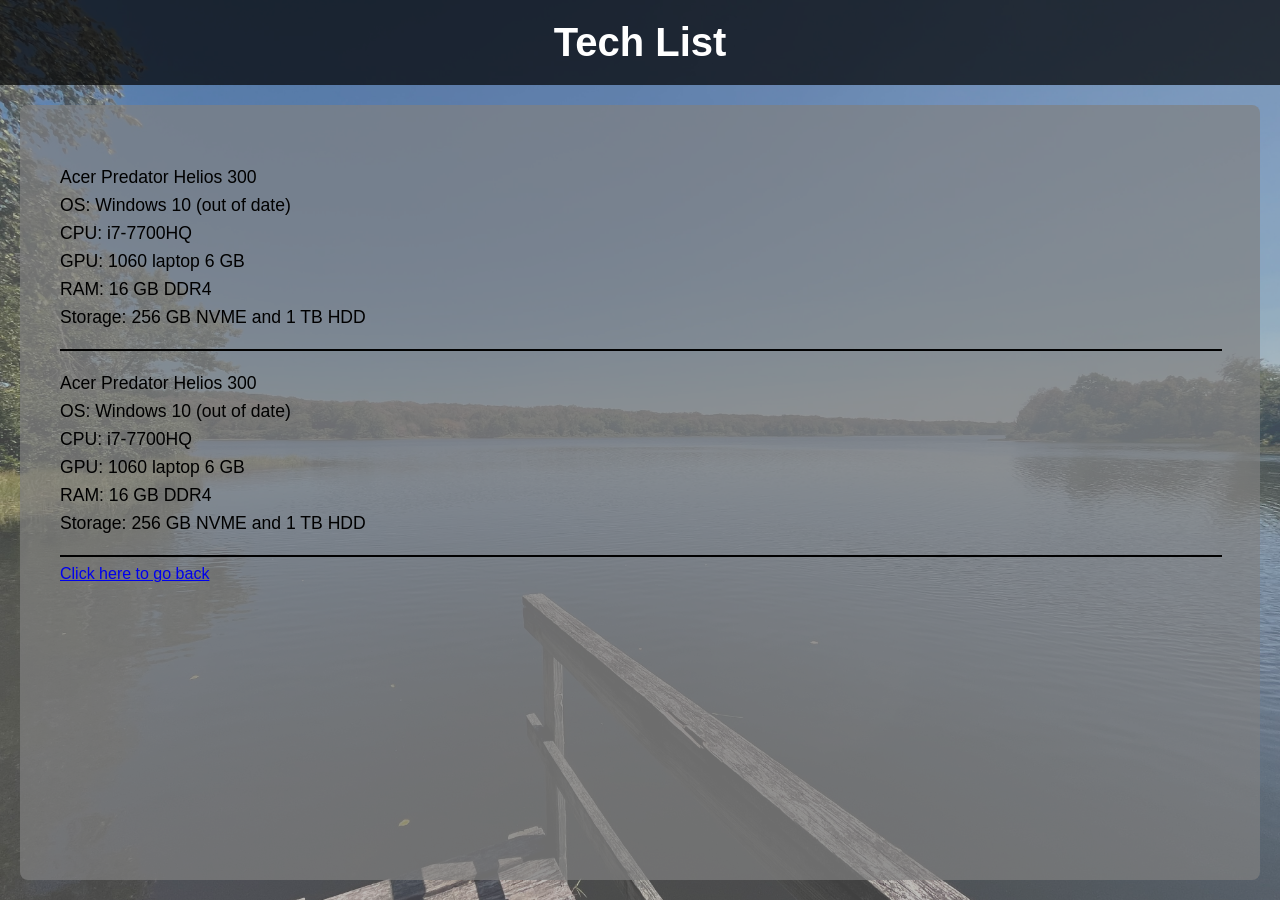
==== techlist.html @ c44698c7 "Reformat tech list for better readability" ====
<!DOCTYPE html>
<html>
<head>
    <meta charset="UTF-8">
    <title>rockos site of fun - tech</title>
    <link rel="stylesheet" href="css/style.css">
</head>
<body>
    <div class="grey-tint"></div>
    
    <div class="content">
        <header class="header">
            <h1>Tech List</h1>
        </header>
        
        <main class="body-area">
            <p>Acer Predator Helios 300<br>
                OS: Windows 10 (out of date)<br>
                CPU: i7-7700HQ<br>
                GPU: 1060 laptop 6 GB<br>
                RAM: 16 GB DDR4<br>
                Storage: 256 GB NVME and 1 TB HDD</p>
            <hr width="100%" size="2" color="black" noshade>
            <p>Acer Predator Helios 300<br>
                OS: Windows 10 (out of date)<br>
                CPU: i7-7700HQ<br>
                GPU: 1060 laptop 6 GB<br>
                RAM: 16 GB DDR4<br>
                Storage: 256 GB NVME and 1 TB HDD</p>
            <hr width="100%" size="2" color="black" noshade>



            
            <a href="https://rocko1029.github.io">Click here to go back</a>
        </main>
    </div>
</body>
</html>
---- css/style.css ----
/* Reset default styles */
html, body {
    margin: 0;
    padding: 0;
    font-family: Arial, sans-serif;
    height: 100%;
}

/* Background image for body */
body {
    background-image: url('../images/background.jpeg');
    background-size: cover;
    background-repeat: no-repeat;
    background-attachment: fixed;
}

/* Grey tint overlay */
.grey-tint {
    position: fixed;
    top: 0;
    left: 0;
    width: 100%;
    height: 100%;
    background-color: rgba(128, 128, 128, 0.5);
    z-index: 1;
    pointer-events: none;
}

/* Content area */
.content {
    position: relative;
    z-index: 2;
    min-height: 100vh;
    display: flex;
    flex-direction: column;
}

/* Header styling */
.header {
    background-color: rgba(0, 0, 0, 0.7);
    color: white;
    padding: 20px;
    text-align: center;
}

.header h1 {
    margin: 0;
    font-size: 2.5em;
}

/* Body content area */
.body-area {
    background-color: rgba(128, 128, 128, 0.7);
    padding: 40px;
    margin: 20px;
    border-radius: 8px;
    flex: 1;
    overflow-y: auto;
}

.body-area p {
    color: black;
    font-size: 1.1em;
    line-height: 1.6;
}
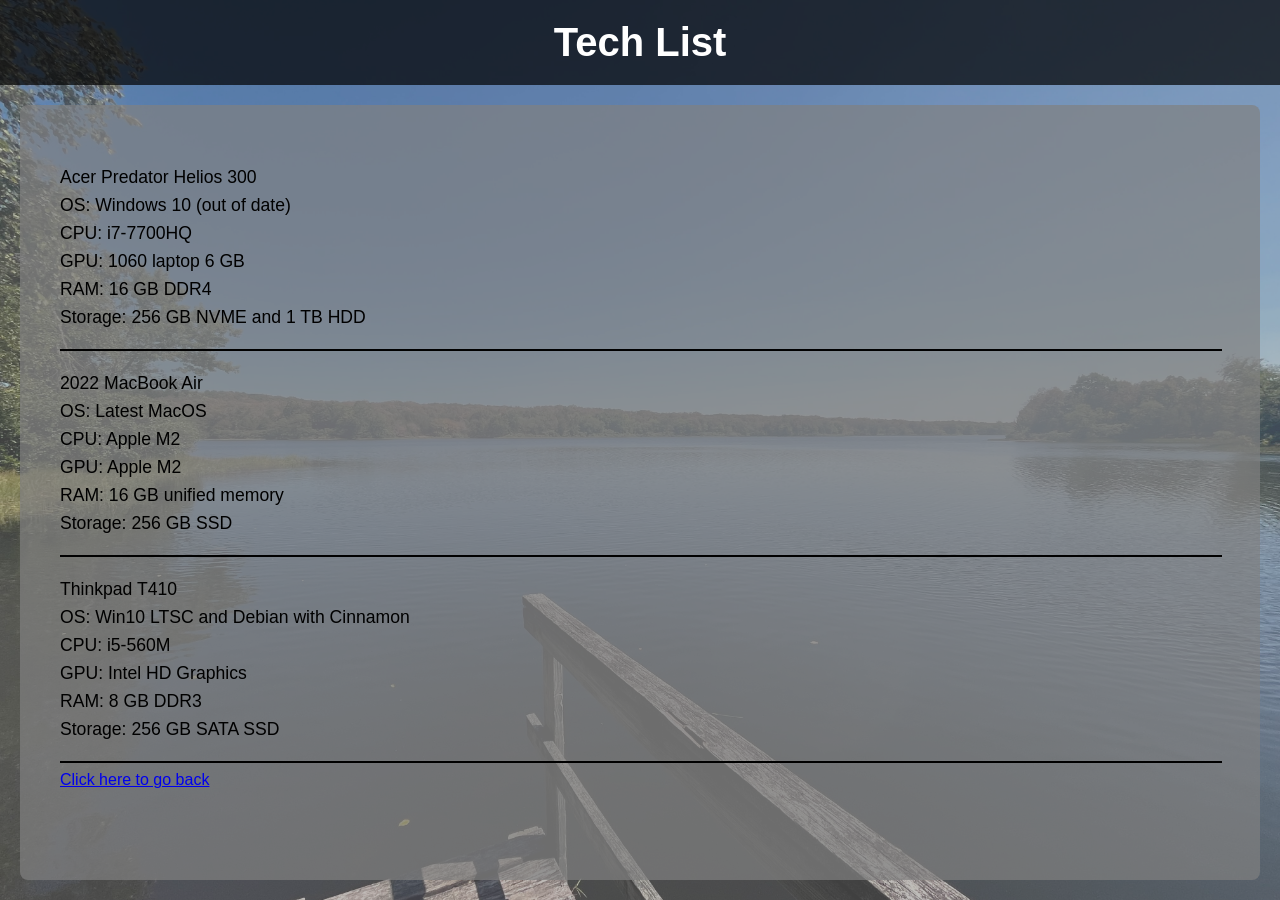
==== commit b6f5cc02: "Replace Acer Predator with MacBook Air and Thinkpad T410" ====
--- a/techlist.html
+++ b/techlist.html
@@ -21,17 +21,22 @@
                 RAM: 16 GB DDR4<br>
                 Storage: 256 GB NVME and 1 TB HDD</p>
             <hr width="100%" size="2" color="black" noshade>
-            <p>Acer Predator Helios 300<br>
-                OS: Windows 10 (out of date)<br>
-                CPU: i7-7700HQ<br>
-                GPU: 1060 laptop 6 GB<br>
-                RAM: 16 GB DDR4<br>
-                Storage: 256 GB NVME and 1 TB HDD</p>
+            <p>2022 MacBook Air<br>
+                OS: Latest MacOS<br>
+                CPU: Apple M2<br>
+                GPU: Apple M2<br>
+                RAM: 16 GB unified memory<br>
+                Storage: 256 GB SSD</p>
+            <hr width="100%" size="2" color="black" noshade>
+            <p>Thinkpad T410<br>
+                OS: Win10 LTSC and Debian with Cinnamon<br>
+                CPU: i5-560M<br>
+                GPU: Intel HD Graphics<br>
+                RAM: 8 GB DDR3<br>
+                Storage: 256 GB SATA SSD</p>
             <hr width="100%" size="2" color="black" noshade>
 
 
-
-            
             <a href="https://rocko1029.github.io">Click here to go back</a>
         </main>
     </div>
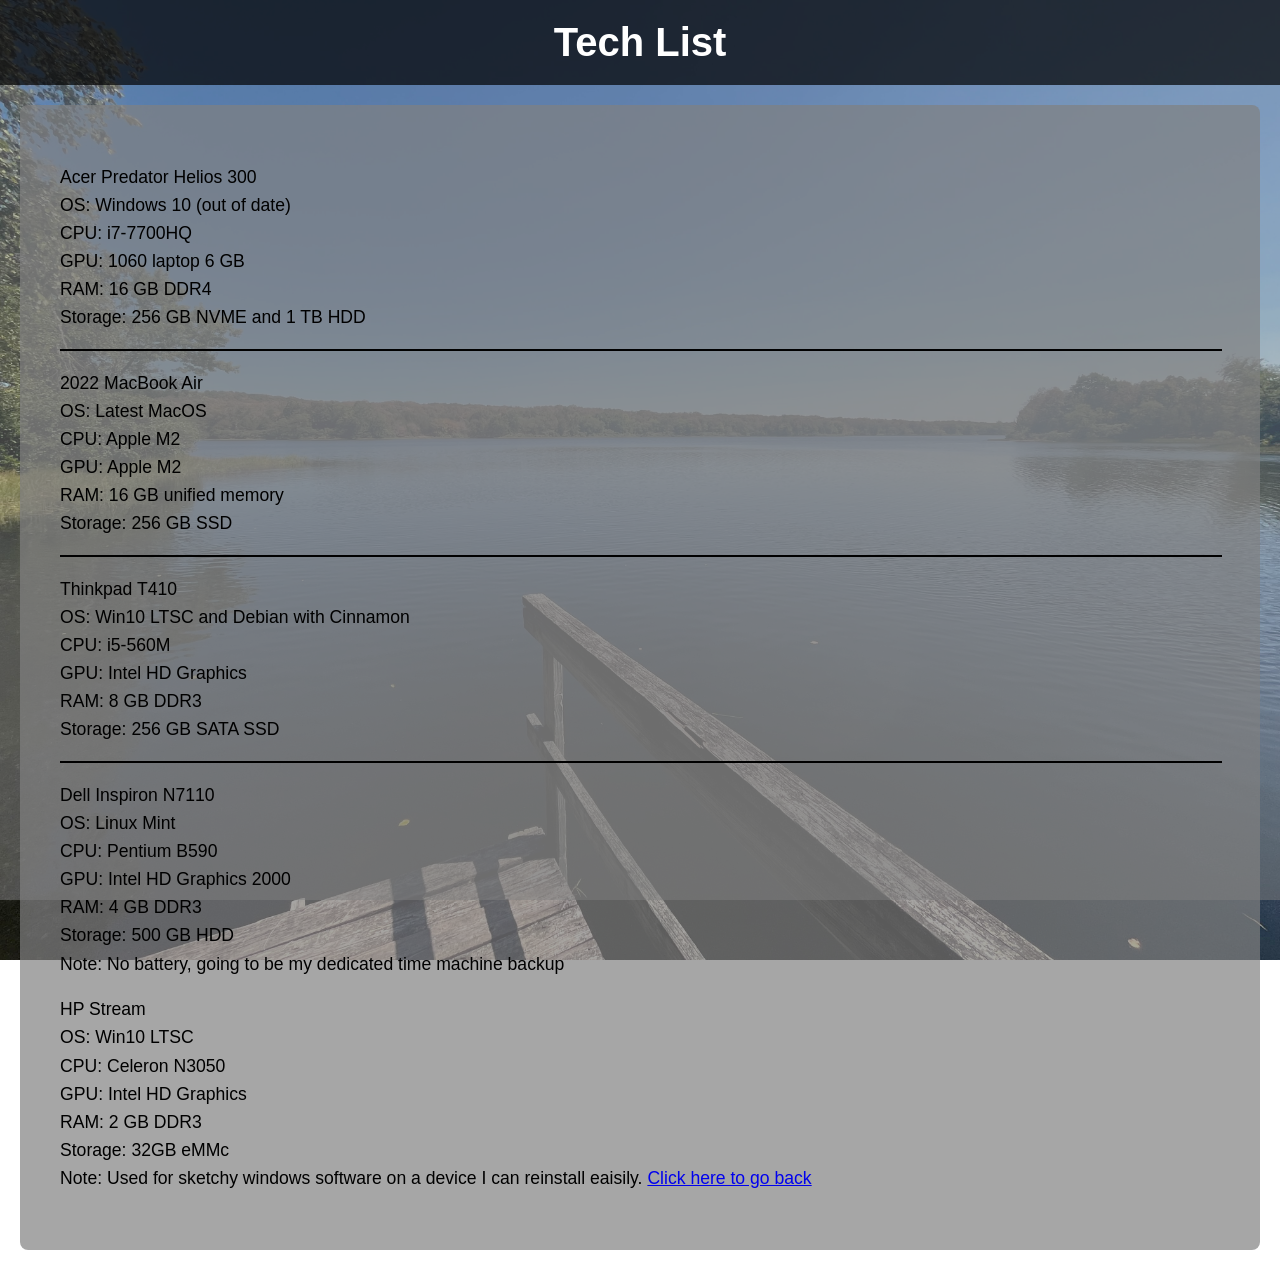
==== commit df201f9a: "Update techlist.html" ====
--- a/techlist.html
+++ b/techlist.html
@@ -35,8 +35,20 @@
                 RAM: 8 GB DDR3<br>
                 Storage: 256 GB SATA SSD</p>
             <hr width="100%" size="2" color="black" noshade>
-
-
+            <p>Dell Inspiron N7110<br>
+                OS: Linux Mint<br>
+                CPU: Pentium B590<br>
+                GPU: Intel HD Graphics 2000<br>
+                RAM: 4 GB DDR3<br>
+                Storage: 500 GB HDD<br>
+                Note: No battery, going to be my dedicated time machine backup</p>
+            <p>HP Stream<br>
+                OS: Win10 LTSC<br>
+                CPU: Celeron N3050<br>
+                GPU: Intel HD Graphics<br>
+                RAM: 2 GB DDR3<br>
+                Storage: 32GB eMMc<br>
+                Note: Used for sketchy windows software on a device I can reinstall eaisily.
             <a href="https://rocko1029.github.io">Click here to go back</a>
         </main>
     </div>
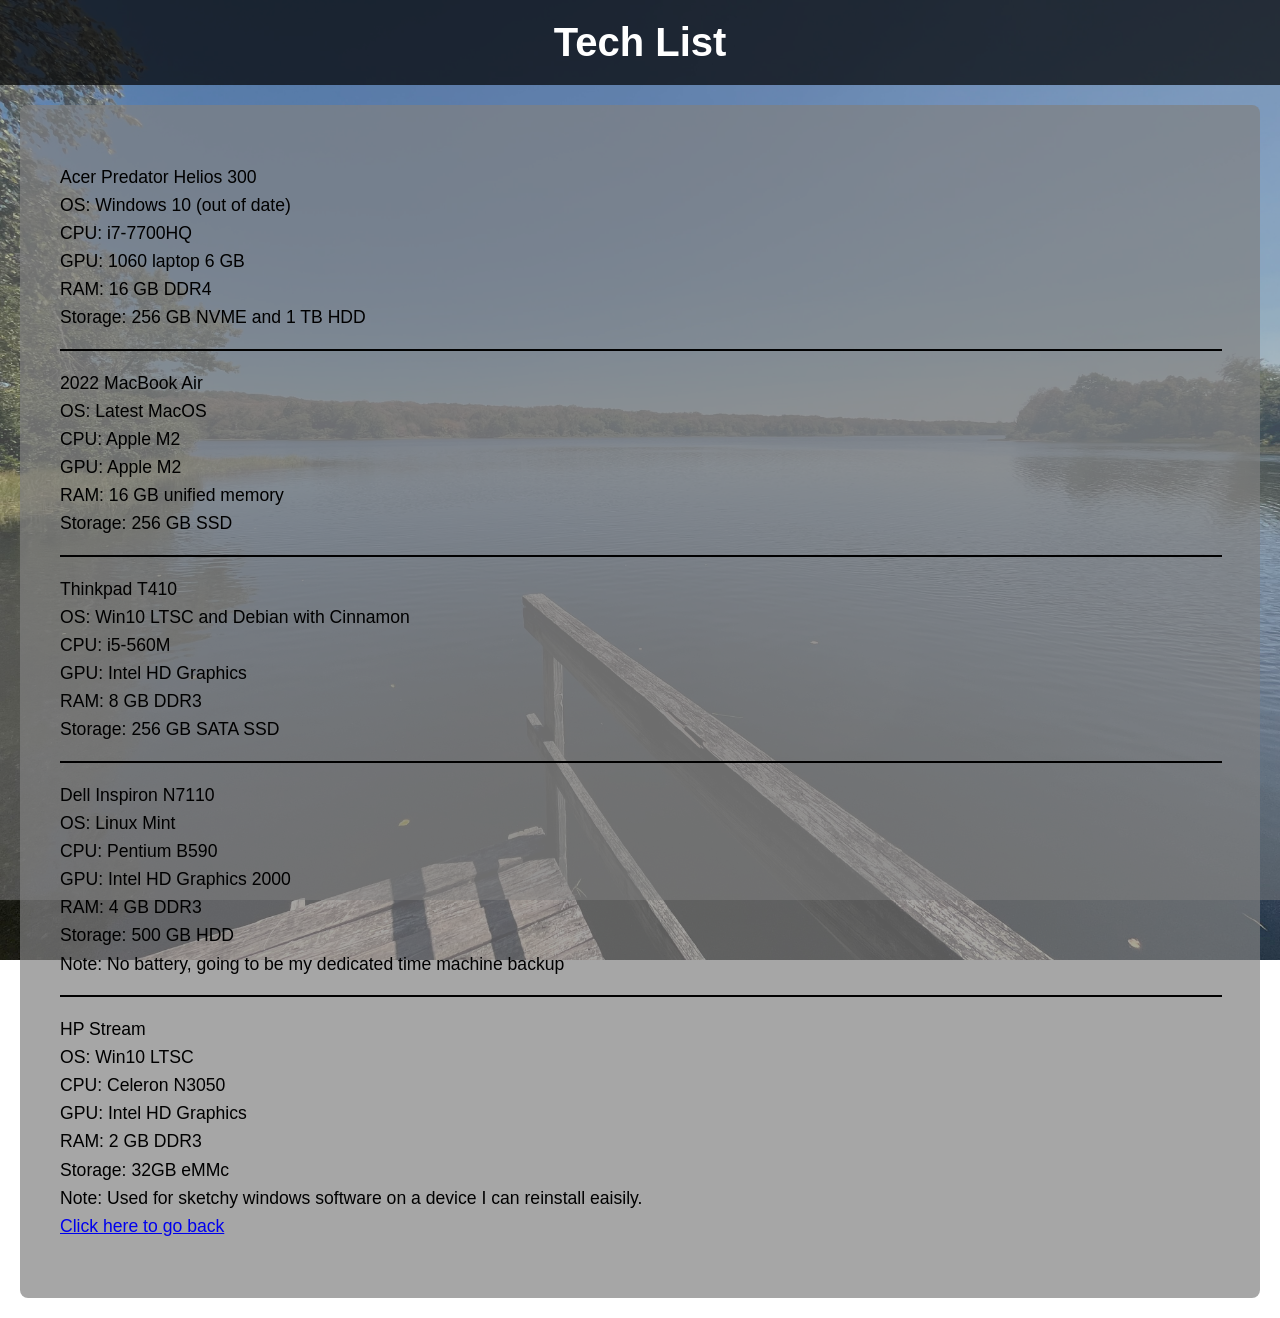
==== commit ac810dab: "Update techlist.html" ====
--- a/techlist.html
+++ b/techlist.html
@@ -42,13 +42,14 @@
                 RAM: 4 GB DDR3<br>
                 Storage: 500 GB HDD<br>
                 Note: No battery, going to be my dedicated time machine backup</p>
+            <hr width="100%" size="2" color="black" noshade>
             <p>HP Stream<br>
                 OS: Win10 LTSC<br>
                 CPU: Celeron N3050<br>
                 GPU: Intel HD Graphics<br>
                 RAM: 2 GB DDR3<br>
                 Storage: 32GB eMMc<br>
-                Note: Used for sketchy windows software on a device I can reinstall eaisily.
+                Note: Used for sketchy windows software on a device I can reinstall eaisily.<br>
             <a href="https://rocko1029.github.io">Click here to go back</a>
         </main>
     </div>
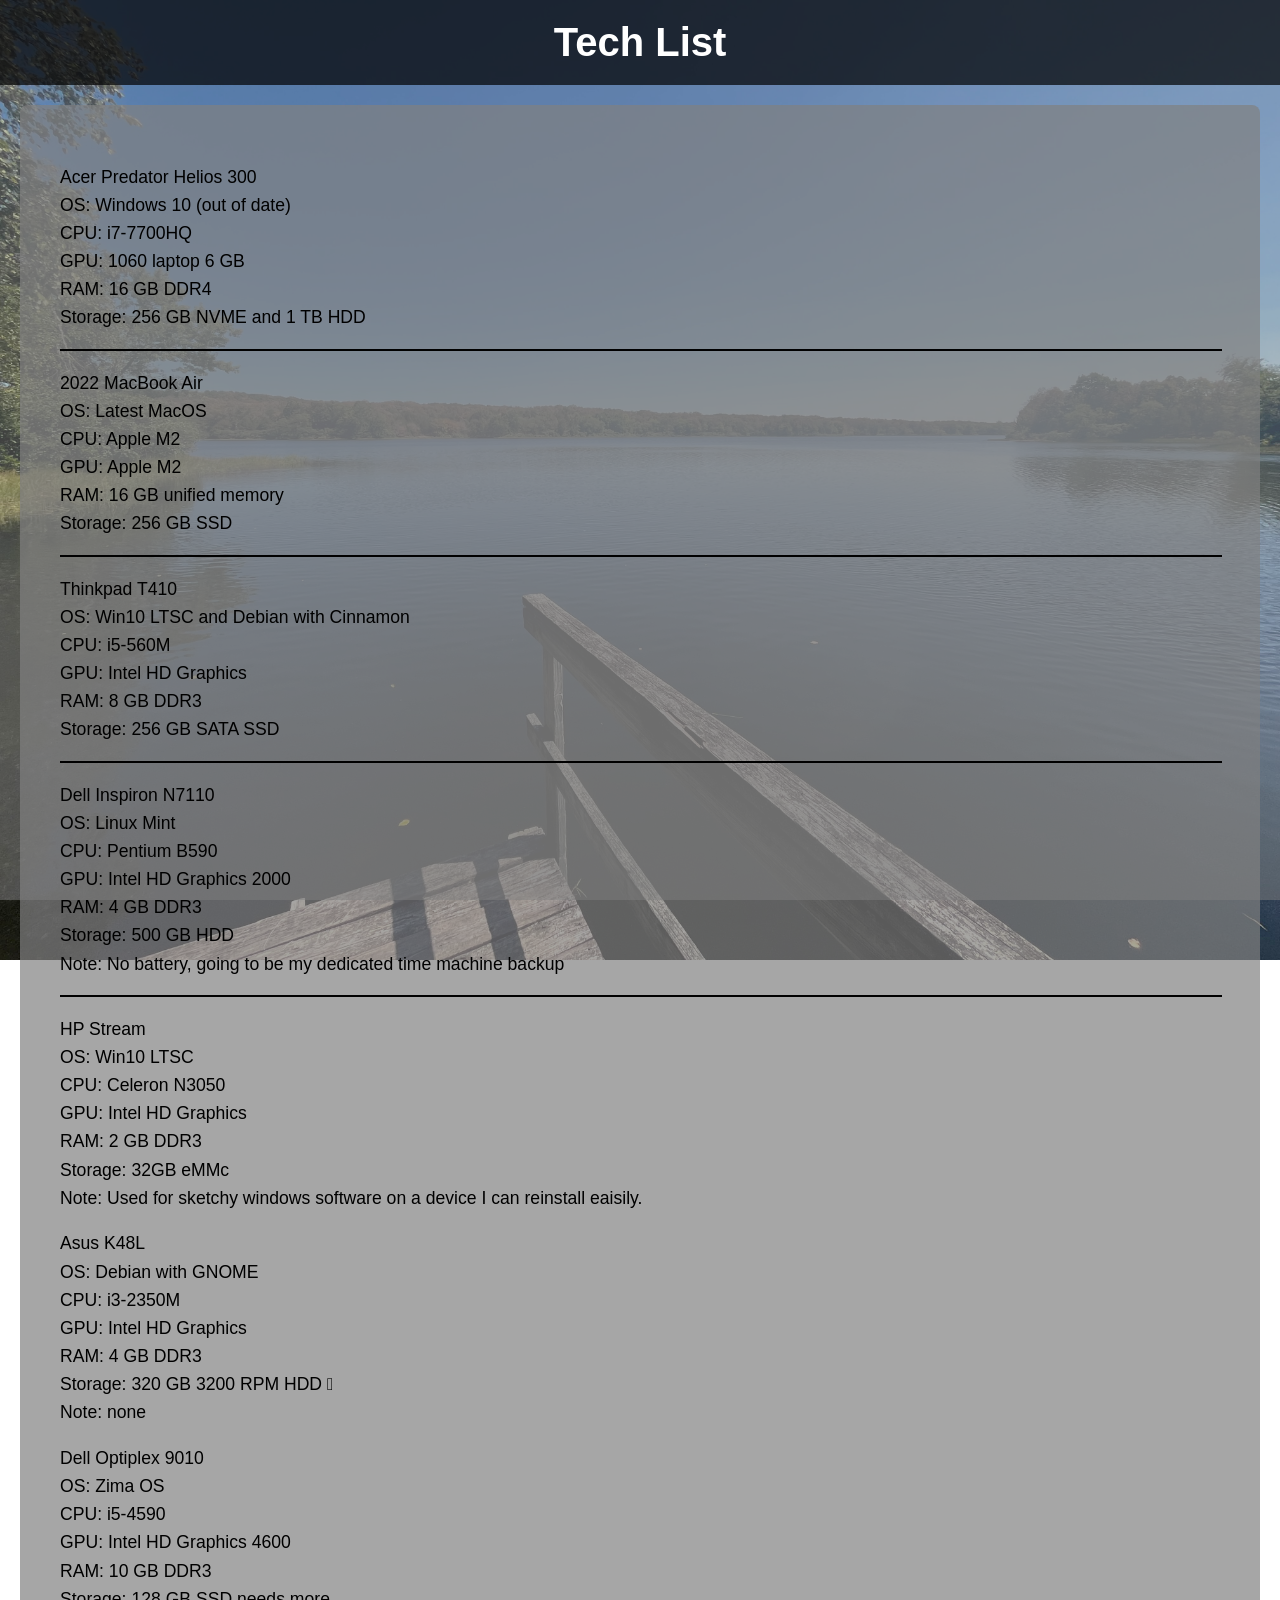
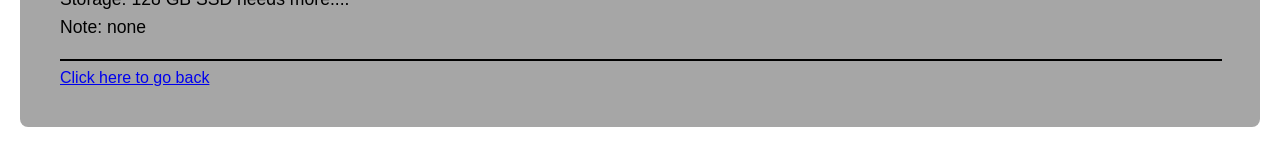
==== commit 71895240: "Add specifications for new devices in techlist.html" ====
--- a/techlist.html
+++ b/techlist.html
@@ -50,6 +50,21 @@
                 RAM: 2 GB DDR3<br>
                 Storage: 32GB eMMc<br>
                 Note: Used for sketchy windows software on a device I can reinstall eaisily.<br>
+             <p>Asus K48L<br>
+                OS: Debian with GNOME<br>
+                CPU: i3-2350M<br>
+                GPU: Intel HD Graphics<br>
+                RAM: 4 GB DDR3<br>
+                Storage: 320 GB 3200 RPM HDD 🫩<br>
+                Note: none</p>
+            <p>Dell Optiplex 9010<br>
+                OS: Zima OS<br>
+                CPU: i5-4590<br>
+                GPU: Intel HD Graphics 4600<br>
+                RAM: 10 GB DDR3<br>
+                Storage: 128 GB SSD needs more....<br>
+                Note: none</p>
+            <hr width="100%" size="2" color="black" noshade>                
             <a href="https://rocko1029.github.io">Click here to go back</a>
         </main>
     </div>
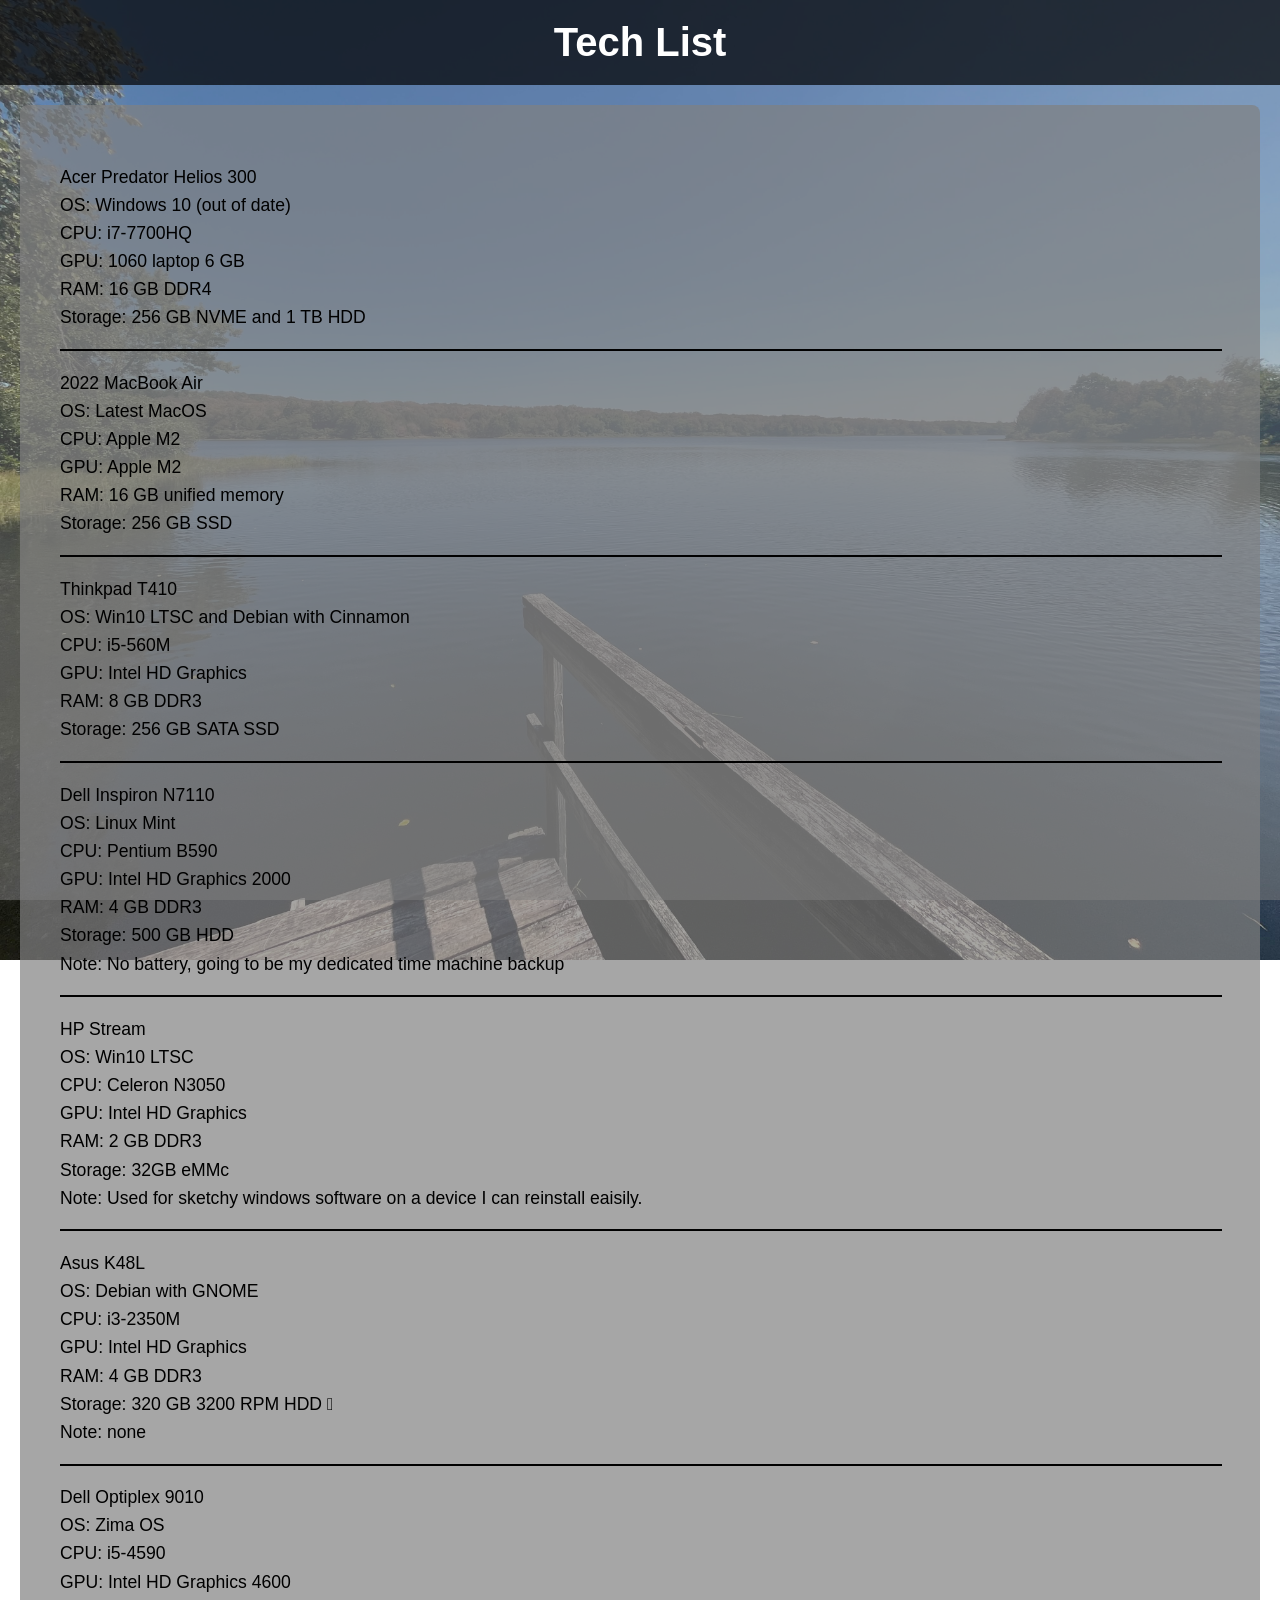
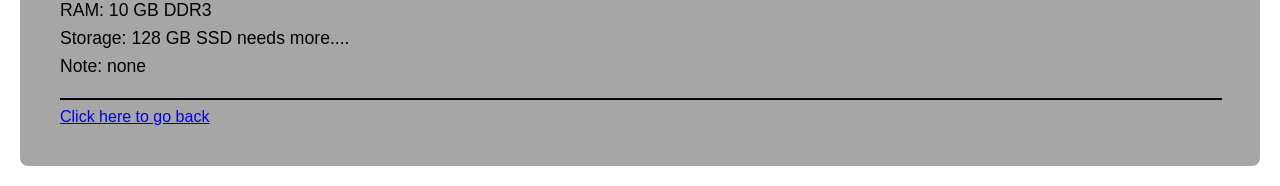
==== commit 883eba1e: "Add hardware details for Asus K48L and Dell Optiplex 9010" ====
--- a/techlist.html
+++ b/techlist.html
@@ -50,6 +50,7 @@
                 RAM: 2 GB DDR3<br>
                 Storage: 32GB eMMc<br>
                 Note: Used for sketchy windows software on a device I can reinstall eaisily.<br>
+            <hr width="100%" size="2" color="black" noshade>
              <p>Asus K48L<br>
                 OS: Debian with GNOME<br>
                 CPU: i3-2350M<br>
@@ -57,6 +58,7 @@
                 RAM: 4 GB DDR3<br>
                 Storage: 320 GB 3200 RPM HDD 🫩<br>
                 Note: none</p>
+            <hr width="100%" size="2" color="black" noshade>
             <p>Dell Optiplex 9010<br>
                 OS: Zima OS<br>
                 CPU: i5-4590<br>
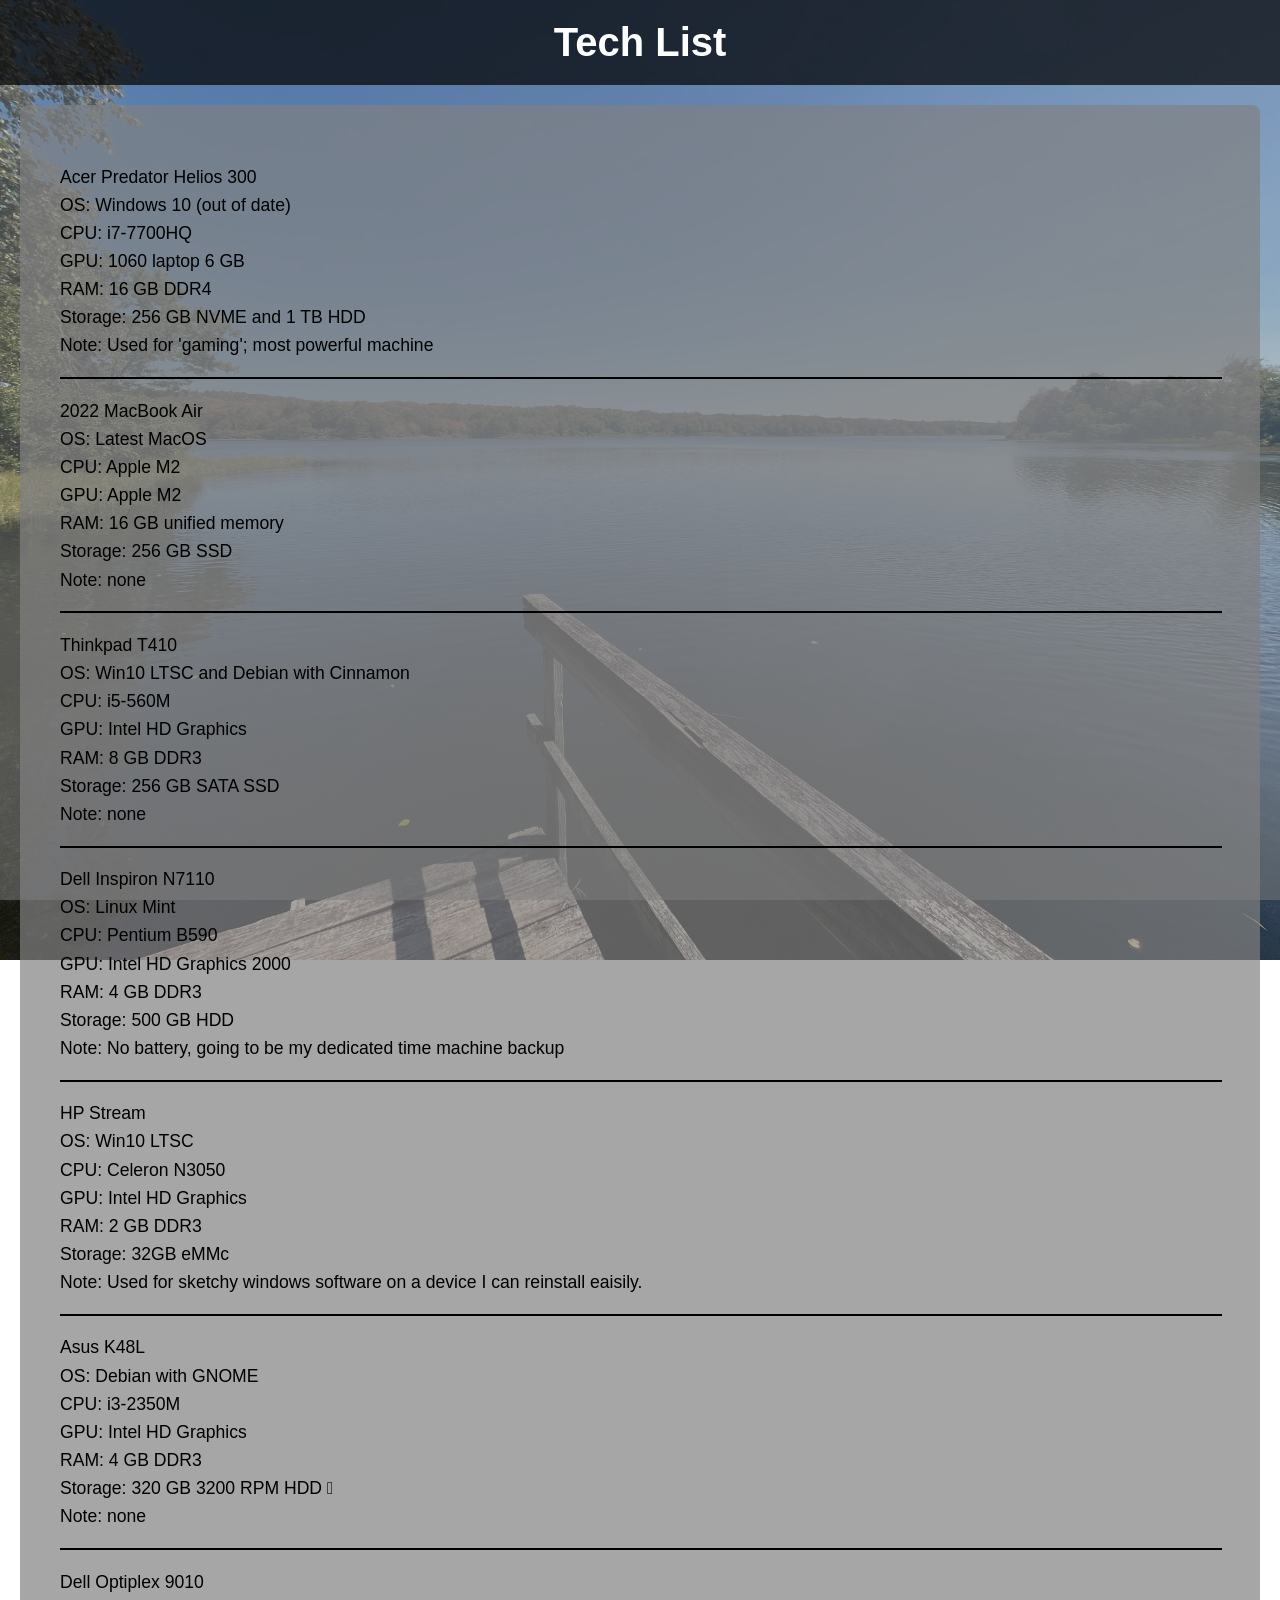
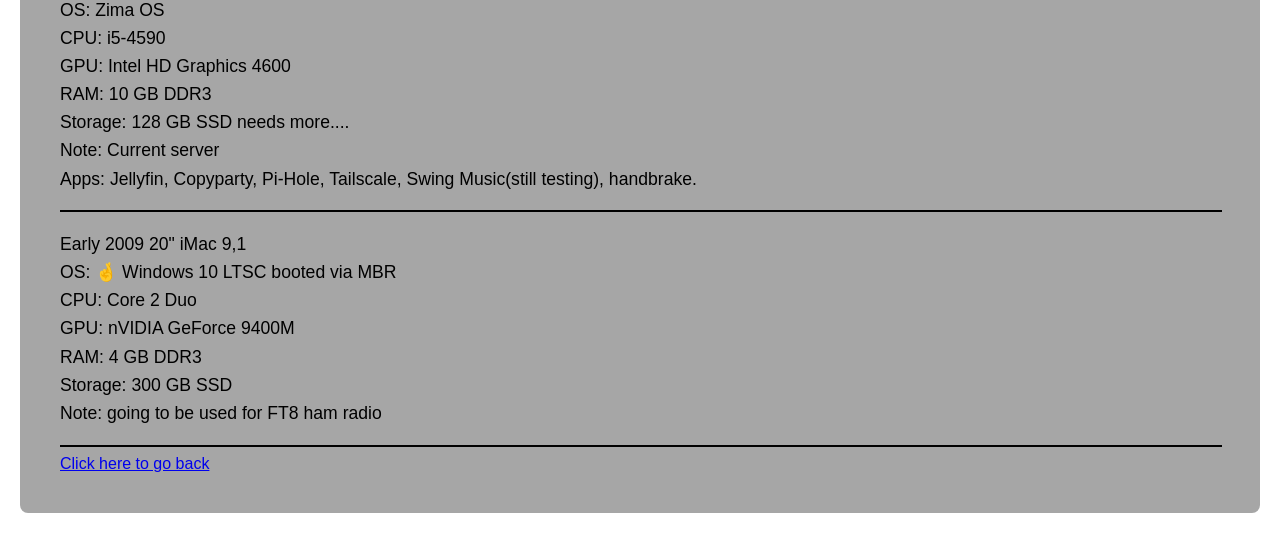
==== commit f09ba3b9: "Update techlist.html with additional device notes Added notes for storage and usage of various devic" ====
--- a/techlist.html
+++ b/techlist.html
@@ -19,21 +19,27 @@
                 CPU: i7-7700HQ<br>
                 GPU: 1060 laptop 6 GB<br>
                 RAM: 16 GB DDR4<br>
-                Storage: 256 GB NVME and 1 TB HDD</p>
+                Storage: 256 GB NVME and 1 TB HDD<br>
+                Note: Used for 'gaming'; most powerful machine
+            </p>
             <hr width="100%" size="2" color="black" noshade>
             <p>2022 MacBook Air<br>
                 OS: Latest MacOS<br>
                 CPU: Apple M2<br>
                 GPU: Apple M2<br>
                 RAM: 16 GB unified memory<br>
-                Storage: 256 GB SSD</p>
+                Storage: 256 GB SSD<br>
+                Note: none
+            </p>
             <hr width="100%" size="2" color="black" noshade>
             <p>Thinkpad T410<br>
                 OS: Win10 LTSC and Debian with Cinnamon<br>
                 CPU: i5-560M<br>
                 GPU: Intel HD Graphics<br>
                 RAM: 8 GB DDR3<br>
-                Storage: 256 GB SATA SSD</p>
+                Storage: 256 GB SATA SSD<br>
+                Note: none
+            </p>
             <hr width="100%" size="2" color="black" noshade>
             <p>Dell Inspiron N7110<br>
                 OS: Linux Mint<br>
@@ -65,8 +71,18 @@
                 GPU: Intel HD Graphics 4600<br>
                 RAM: 10 GB DDR3<br>
                 Storage: 128 GB SSD needs more....<br>
-                Note: none</p>
-            <hr width="100%" size="2" color="black" noshade>                
+                Note: Current server<br>
+                Apps: Jellyfin, Copyparty, Pi-Hole, Tailscale, Swing Music(still testing), handbrake.
+            </p>
+            <hr width="100%" size="2" color="black" noshade>   
+            <p>Early 2009 20" iMac 9,1<br>
+                OS: 🤞 Windows 10 LTSC booted via MBR<br>
+                CPU: Core 2 Duo<br>
+                GPU: nVIDIA GeForce 9400M<br>
+                RAM: 4 GB DDR3<br>
+                Storage: 300 GB SSD<br>
+                Note: going to be used for FT8 ham radio</p>
+            <hr width="100%" size="2" color="black" noshade>   
             <a href="https://rocko1029.github.io">Click here to go back</a>
         </main>
     </div>
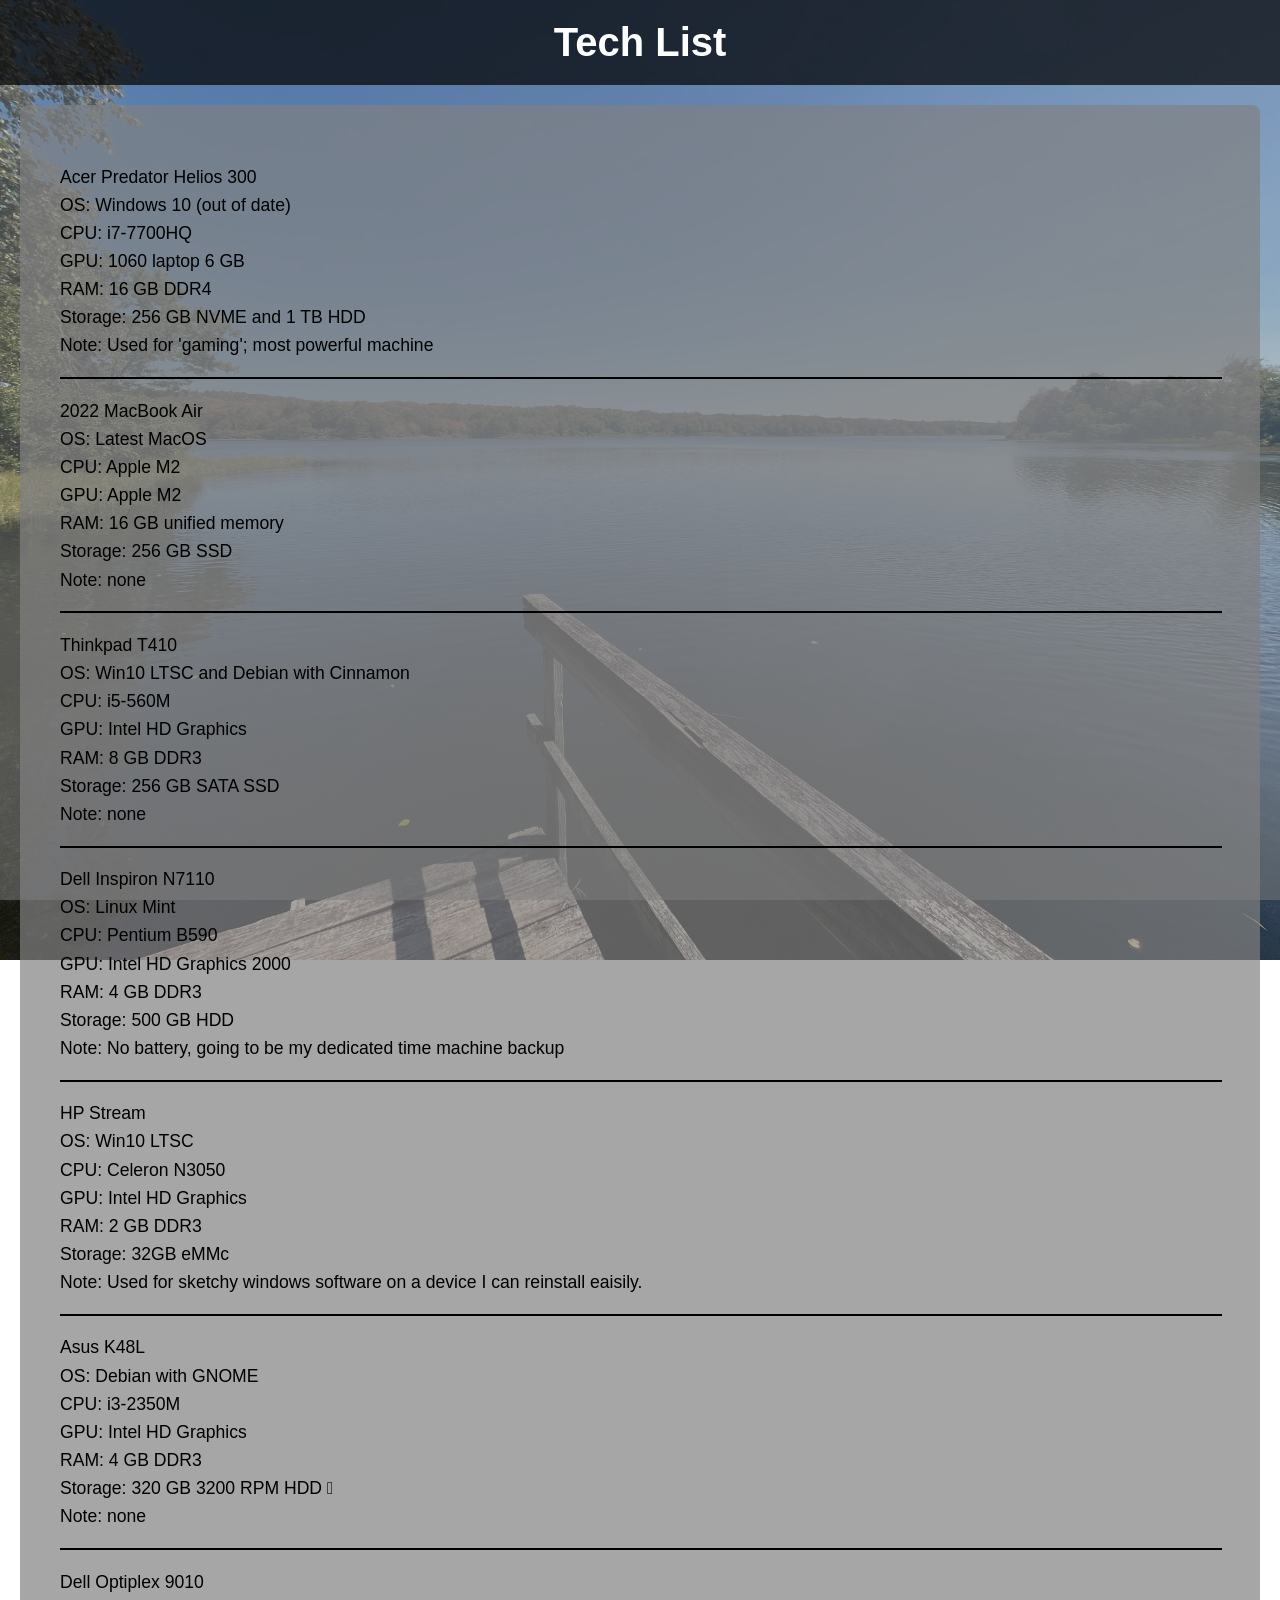
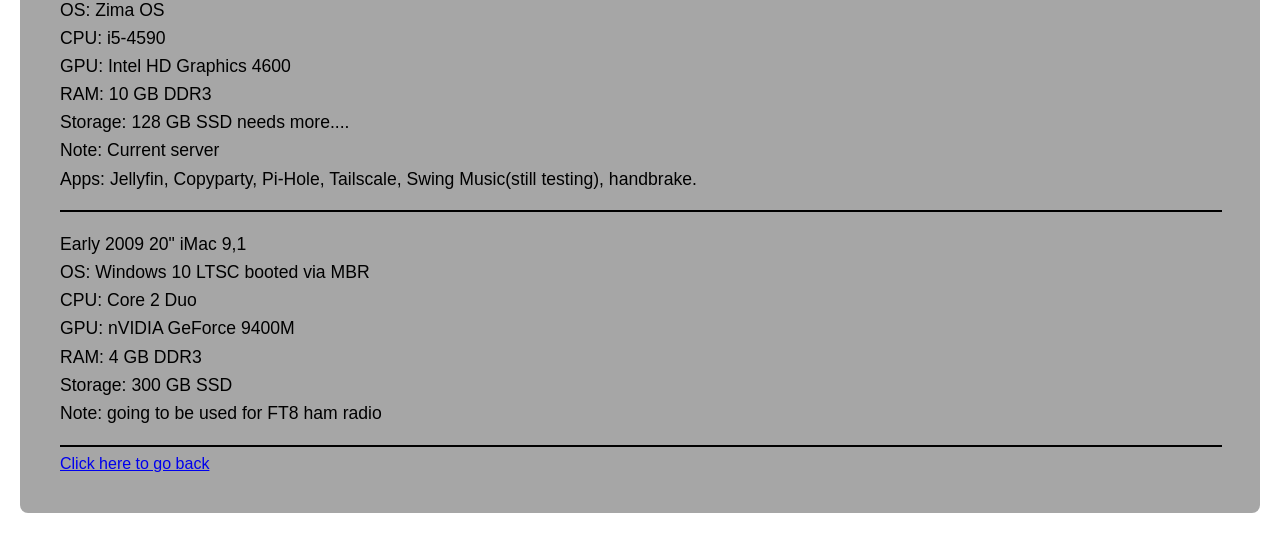
==== commit 9f6215fb: "Remove emoji from OS description in techlist.html" ====
--- a/techlist.html
+++ b/techlist.html
@@ -76,7 +76,7 @@
             </p>
             <hr width="100%" size="2" color="black" noshade>   
             <p>Early 2009 20" iMac 9,1<br>
-                OS: 🤞 Windows 10 LTSC booted via MBR<br>
+                OS: Windows 10 LTSC booted via MBR<br>
                 CPU: Core 2 Duo<br>
                 GPU: nVIDIA GeForce 9400M<br>
                 RAM: 4 GB DDR3<br>
